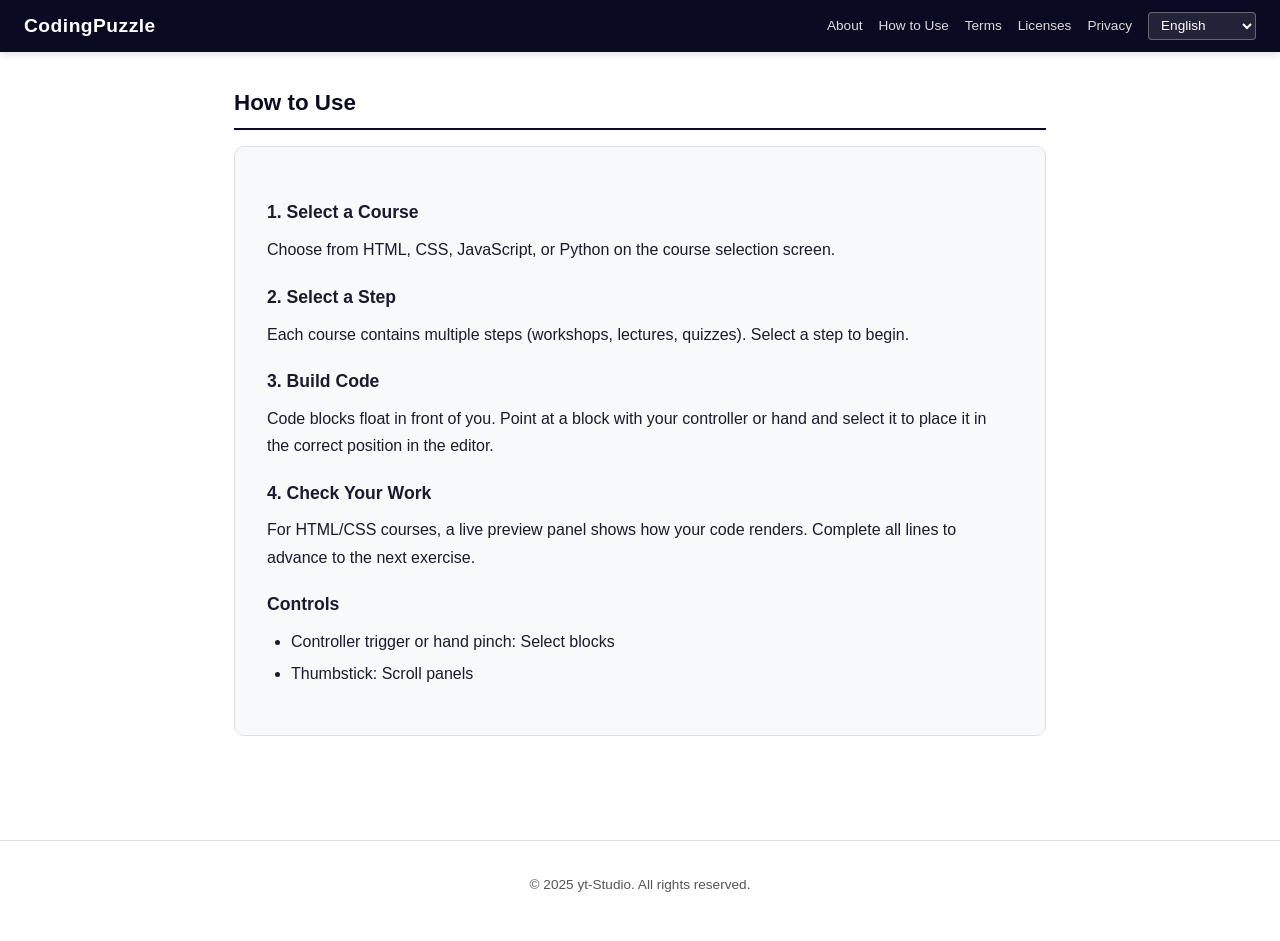
==== docs/howto.html @ 9eba88a4 "Add howto, licenses, privacy, terms pages and update index.html Co-Authored-By: Claude Opus 4.6 (1M " ====
<!DOCTYPE html>
<html lang="en">
<head>
<meta charset="UTF-8">
<meta name="viewport" content="width=device-width, initial-scale=1.0">
<title>CodingPuzzle - How to Use</title>
<link rel="stylesheet" href="style.css">
</head>
<body>
<nav>
  <div class="logo"><a href="index.html" style="color:inherit;text-decoration:none;">CodingPuzzle</a></div>
  <div class="nav-links">
    <a href="index.html" data-i18n="nav_about">About</a>
    <a href="howto.html" data-i18n="nav_howto">How to Use</a>
    <a href="terms.html" data-i18n="nav_terms">Terms</a>
    <a href="licenses.html" data-i18n="nav_licenses">Licenses</a>
    <a href="privacy.html" data-i18n="nav_privacy">Privacy</a>
    <select id="lang-select">
      <option value="en">English</option>
      <option value="ja">日本語</option>
      <option value="de">Deutsch</option>
      <option value="fr">Français</option>
      <option value="it">Italiano</option>
      <option value="es">Español</option>
      <option value="nl">Nederlands</option>
      <option value="pl">Polski</option>
      <option value="pt">Português</option>
      <option value="ru">Русский</option>
      <option value="tr">Türkçe</option>
      <option value="ko">한국어</option>
      <option value="zh-Hans">简体中文</option>
      <option value="zh-Hant">繁體中文</option>
    </select>
  </div>
</nav>
<main>

<section id="how-to-use">
  <h2 data-i18n="howto_title">How to Use</h2>
  <div class="card">
    <h3 data-i18n="howto_step1_title">1. Select a Course</h3>
    <p data-i18n="howto_step1">Choose from HTML, CSS, JavaScript, or Python on the course selection screen.</p>
    <h3 data-i18n="howto_step2_title">2. Select a Step</h3>
    <p data-i18n="howto_step2">Each course contains multiple steps (workshops, lectures, quizzes). Select a step to begin.</p>
    <h3 data-i18n="howto_step3_title">3. Build Code</h3>
    <p data-i18n="howto_step3">Code blocks float in front of you. Point at a block with your controller or hand and select it to place it in the correct position in the editor.</p>
    <h3 data-i18n="howto_step4_title">4. Check Your Work</h3>
    <p data-i18n="howto_step4">For HTML/CSS courses, a live preview panel shows how your code renders. Complete all lines to advance to the next exercise.</p>
    <h3 data-i18n="howto_controls_title">Controls</h3>
    <ul>
      <li data-i18n="howto_c1">Controller trigger or hand pinch: Select blocks</li>
      <li data-i18n="howto_c2">Thumbstick: Scroll panels</li>
    </ul>
  </div>
</section>

</main>
<footer>
  <p>&copy; 2025 yt-Studio. All rights reserved.</p>
</footer>
<script>
const LANGS = {
  'en': 'English', 'ja': '日本語', 'de': 'Deutsch', 'fr': 'Français',
  'it': 'Italiano', 'es': 'Español', 'nl': 'Nederlands', 'pl': 'Polski',
  'pt': 'Português', 'ru': 'Русский', 'tr': 'Türkçe', 'ko': '한국어',
  'zh-Hans': '简体中文', 'zh-Hant': '繁體中文'
};
let currentStrings = {};
async function loadLanguage(lang) {
  try {
    const res = await fetch(`i18n/${lang}.json`);
    if (!res.ok) throw new Error(`HTTP ${res.status}`);
    currentStrings = await res.json();
    applyStrings();
    document.documentElement.lang = lang;
    localStorage.setItem('codingpuzzle_lang', lang);
  } catch (e) {
    console.warn(`Failed to load ${lang}, falling back to en`, e);
    if (lang !== 'en') loadLanguage('en');
  }
}
function applyStrings() {
  document.querySelectorAll('[data-i18n]').forEach(el => {
    const key = el.getAttribute('data-i18n');
    if (currentStrings[key]) el.textContent = currentStrings[key];
  });
}
function detectLanguage() {
  const saved = localStorage.getItem('codingpuzzle_lang');
  if (saved && LANGS[saved]) return saved;
  const nav = navigator.language || navigator.languages?.[0] || 'en';
  const code = nav.toLowerCase();
  if (code.startsWith('zh-hant') || code === 'zh-tw' || code === 'zh-hk') return 'zh-Hant';
  if (code.startsWith('zh')) return 'zh-Hans';
  const short = code.split('-')[0];
  return LANGS[short] ? short : 'en';
}
document.getElementById('lang-select').addEventListener('change', e => {
  loadLanguage(e.target.value);
});
const initLang = detectLanguage();
document.getElementById('lang-select').value = initLang;
loadLanguage(initLang);
</script>
</body>
</html>
---- docs/style.css ----
:root {
  --bg: #ffffff;
  --bg-card: #f8f9fa;
  --text: #1a1a2e;
  --text-secondary: #555;
  --accent: #0a0a23;
  --accent-light: #3b3b4f;
  --border: #e0e0e0;
  --nav-bg: #0a0a23;
  --nav-text: #ffffff;
  --link: #0056b3;
  --code-bg: #e8e8e8;
}

@media (prefers-color-scheme: dark) {
  :root {
    --bg: #1a1a2e;
    --bg-card: #16213e;
    --text: #e0e0e0;
    --text-secondary: #aaa;
    --accent: #ffc107;
    --accent-light: #ffda57;
    --border: #333;
    --nav-bg: #0f0f1a;
    --nav-text: #ffc107;
    --link: #7cb8ff;
    --code-bg: #2a2a3e;
  }
}

* { margin: 0; padding: 0; box-sizing: border-box; }

html { scroll-behavior: smooth; }

body {
  font-family: -apple-system, BlinkMacSystemFont, 'Segoe UI', Roboto, 'Noto Sans', 'Noto Sans JP', 'Noto Sans KR', 'Noto Sans SC', 'Noto Sans TC', sans-serif;
  background: var(--bg);
  color: var(--text);
  line-height: 1.7;
}

/* Nav */
nav {
  position: sticky;
  top: 0;
  z-index: 100;
  background: var(--nav-bg);
  color: var(--nav-text);
  display: flex;
  align-items: center;
  justify-content: space-between;
  padding: 0.6rem 1.5rem;
  box-shadow: 0 2px 8px rgba(0,0,0,0.15);
}

nav .logo {
  font-size: 1.2rem;
  font-weight: 700;
  letter-spacing: 0.5px;
}

nav .nav-links {
  display: flex;
  gap: 1rem;
  align-items: center;
  flex-wrap: wrap;
}

nav .nav-links a {
  color: var(--nav-text);
  text-decoration: none;
  font-size: 0.85rem;
  opacity: 0.85;
  transition: opacity 0.2s;
}

nav .nav-links a:hover { opacity: 1; }

#lang-select {
  padding: 0.3rem 0.5rem;
  border-radius: 4px;
  border: 1px solid rgba(255,255,255,0.3);
  background: rgba(255,255,255,0.1);
  color: var(--nav-text);
  font-size: 0.85rem;
  cursor: pointer;
}

#lang-select option { color: #000; background: #fff; }

/* Main */
main {
  max-width: 860px;
  margin: 0 auto;
  padding: 2rem 1.5rem 4rem;
}

section {
  margin-bottom: 2.5rem;
}

.card {
  background: var(--bg-card);
  border: 1px solid var(--border);
  border-radius: 10px;
  padding: 2rem;
  margin-bottom: 1.5rem;
}

h1 {
  font-size: 2rem;
  color: var(--accent);
  margin-bottom: 0.5rem;
}

h2 {
  font-size: 1.4rem;
  color: var(--accent);
  margin-bottom: 1rem;
  padding-bottom: 0.4rem;
  border-bottom: 2px solid var(--accent);
}

h3 {
  font-size: 1.1rem;
  margin: 1.2rem 0 0.5rem;
  color: var(--text);
}

p { margin-bottom: 0.8rem; }

ul, ol {
  margin: 0.5rem 0 1rem 1.5rem;
}

li { margin-bottom: 0.3rem; }

a { color: var(--link); }

code {
  background: var(--code-bg);
  padding: 0.15rem 0.4rem;
  border-radius: 3px;
  font-size: 0.9em;
}

pre {
  background: var(--code-bg);
  padding: 1rem;
  border-radius: 6px;
  overflow-x: auto;
  font-size: 0.85rem;
  margin: 1rem 0;
  white-space: pre-wrap;
}

.subtitle {
  color: var(--text-secondary);
  font-size: 1.05rem;
  margin-bottom: 1.5rem;
}

.bgm-list {
  columns: 2;
  column-gap: 2rem;
  font-size: 0.9rem;
}

.bgm-list li { break-inside: avoid; }

footer {
  text-align: center;
  padding: 2rem;
  color: var(--text-secondary);
  font-size: 0.85rem;
  border-top: 1px solid var(--border);
}

/* Responsive */
@media (max-width: 600px) {
  nav { flex-direction: column; gap: 0.5rem; }
  nav .nav-links { justify-content: center; }
  .bgm-list { columns: 1; }
  .card { padding: 1.2rem; }
  h1 { font-size: 1.6rem; }
}
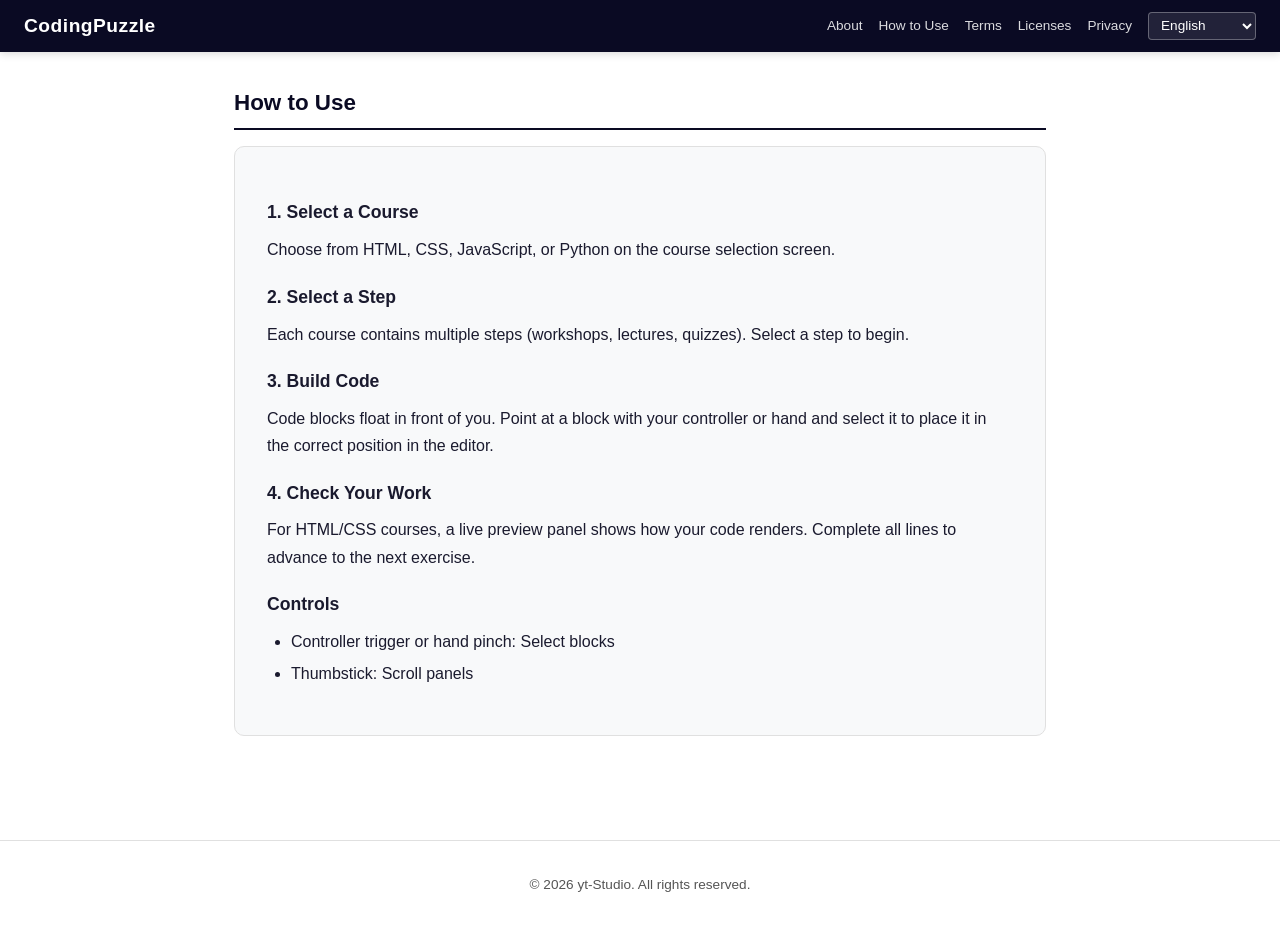
==== commit 8d41838c: "Update howto, index, licenses, privacy and terms pages Co-Authored-By: Claude Opus 4.6 (1M context) " ====
--- a/docs/howto.html
+++ b/docs/howto.html
@@ -56,7 +56,7 @@
 
 </main>
 <footer>
-  <p>&copy; 2025 yt-Studio. All rights reserved.</p>
+  <p>&copy; 2026 yt-Studio. All rights reserved.</p>
 </footer>
 <script>
 const LANGS = {
